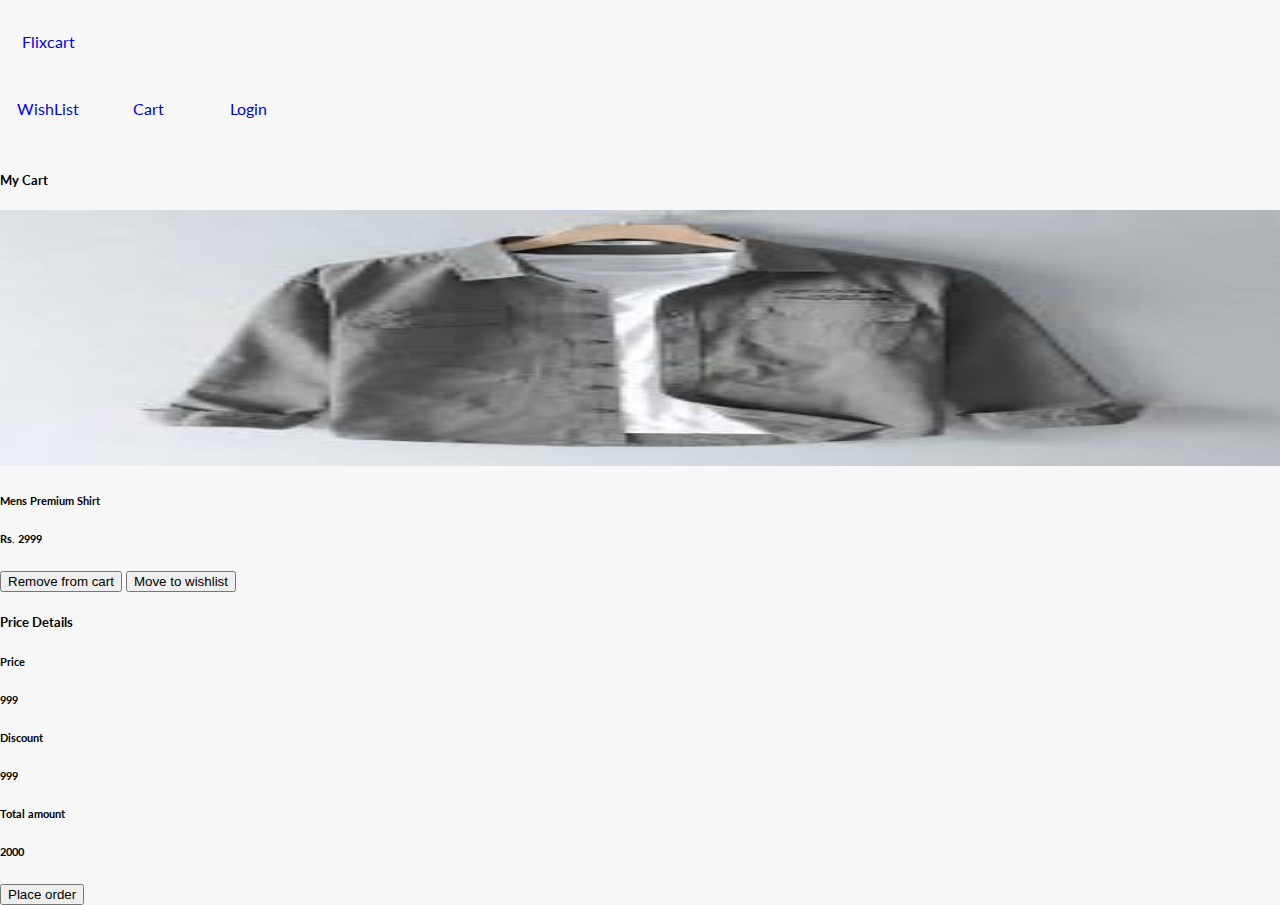
==== cart.html @ 1d5e8c70 "Added Cart styles and component" ====
<!DOCTYPE html>
<html lang="en">
  <head>
    <meta charset="UTF-8" />
    <meta http-equiv="X-UA-Compatible" content="IE=edge" />
    <meta name="viewport" content="width=device-width, initial-scale=1.0" />
    <link
      rel="stylesheet"
      href="https://debarshib-flixui.netlify.app/lib/index.css"
    />
    <link rel="stylesheet" href="./css/main.css" />
    <title>Cart</title>
  </head>
  <body class="max-w-90 mx-auto">
    <nav class="d-flex">
      <ul>
        <li class="text-16">
          <a href="/">Flixcart</a>
        </li>
      </ul>
      <ul class="ml-auto text-12">
        <li><a href="/wishlist.html">WishList</a></li>
        <li><a href="/cart.html">Cart</a></li>
        <li><a href="/login.html">Login</a></li>
      </ul>
    </nav>
    <main class="grid grid-column-1">
      <h5 class="text-center mb-1">My Cart</h5>
      <section class="w-full d-flex">
        <div class="card d-flex mr-2 bg-white w-34">
          <img src="./img/shirt2.jpeg" alt="shirt1" class="w-16" />
          <div
            class="card-content d-flex flex-col content-between text-center py-1 px-2"
          >
            <h6 class="mt-1 text-14">Mens Premium Shirt</h6>
            <h6 class="text-bold mb-1 text-12">Rs. <span>2999</span></h6>
            <label> </label>
            <button class="btn btn-secondary">Remove from cart</button>
            <button class="btn btn-secondary-outlined">Move to wishlist</button>
          </div>
        </div>
        <div class="p-2 bg-white flex-1">
          <h5>Price Details</h5>
          <div class="my-1">
            <div class="d-flex content-between mb-1">
              <h6>Price</h6>
              <h6>999</h6>
            </div>
            <div class="d-flex content-between mb-1">
              <h6>Discount</h6>
              <h6>999</h6>
            </div>

            <div class="d-flex content-between mb-1">
              <h6>Total amount</h6>
              <h6>2000</h6>
            </div>
            <button class="btn btn-secondary w-full">Place order</button>
          </div>
        </div>
      </section>
    </main>
  </body>
</html>
---- css/main.css ----
@import url("https://fonts.googleapis.com/css2?family=Lato:wght@300&display=swap");
@import "./home.css";
@import "./grid.css";

html {
  --color-light-gray: #bdbdbd;
  --color-paper: #f7f7f7;
}
body {
  scroll-behavior: smooth;
  margin: 0;
  padding: 0;
  font-family: "Lato", "Courier New", Courier, monospace;
  background-color: var(--color-paper);
}
* {
  box-sizing: border-box;
}
ul {
  list-style-type: none;
  padding: 0;
}
a {
  text-decoration: none;
}
li {
  display: inline-block;
  padding: 1rem;
  /* background: #000; */
  width: 6rem;
  text-align: center;
}
img {
  width: 100%;
  height: 16rem;
}
.border-rounded {
  border: 1.1px solid var(--color-light-gray);
}
p,
span {
  margin: 0;
}
input[type="checkbox"],
input[type="radio"] {
  cursor: pointer;
}

.bg-white {
  background-color: var(--color-white);
}
.flex-1 {
  flex: 1;
}
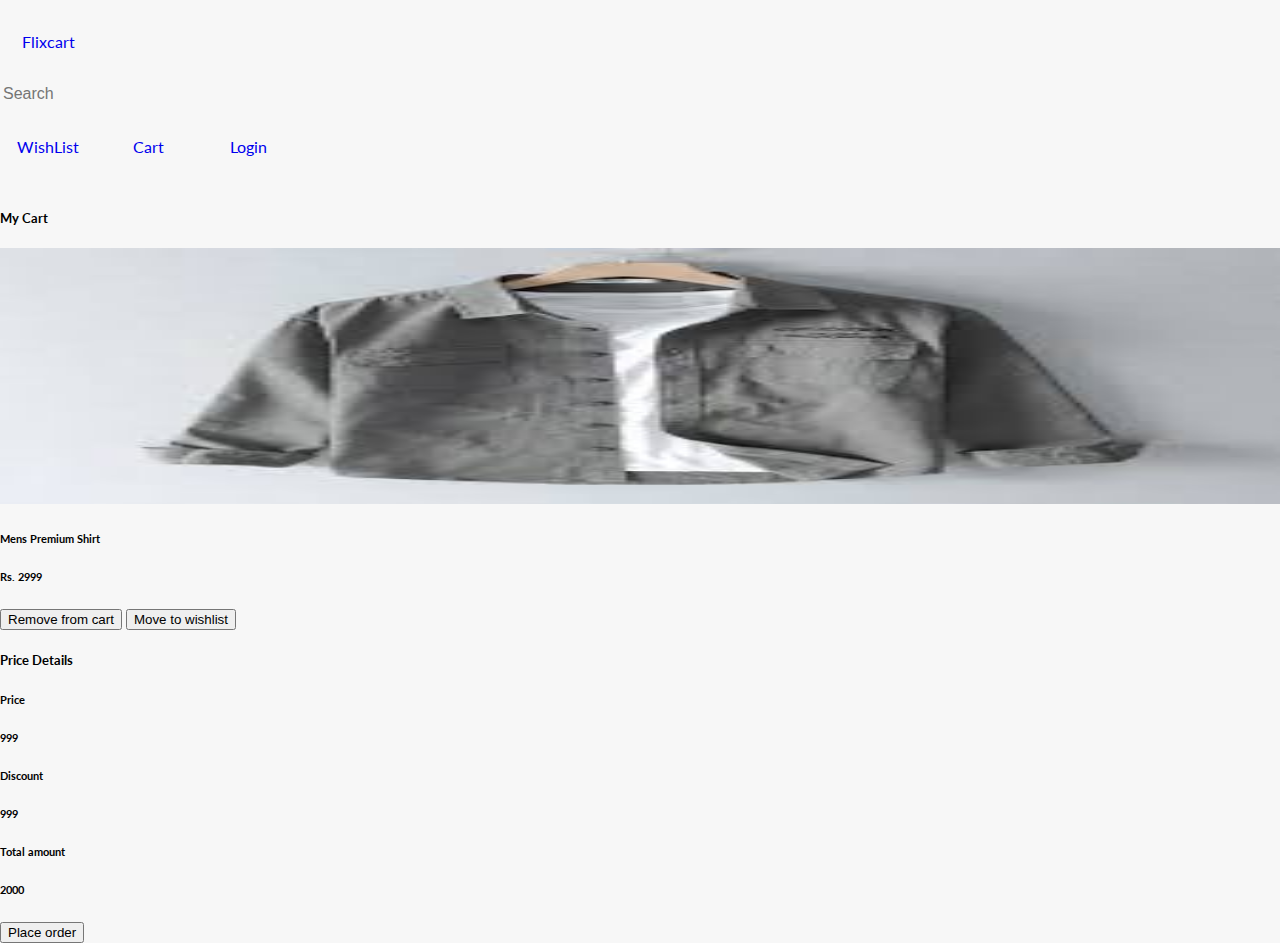
==== commit fc3be936: "Minor changes in Navbar" ====
--- a/cart.html
+++ b/cart.html
@@ -11,21 +11,26 @@
     <link rel="stylesheet" href="./css/main.css" />
     <title>Cart</title>
   </head>
-  <body class="max-w-90 mx-auto">
-    <nav class="d-flex">
-      <ul>
-        <li class="text-16">
-          <a href="/">Flixcart</a>
-        </li>
-      </ul>
-      <ul class="ml-auto text-12">
-        <li><a href="/wishlist.html">WishList</a></li>
-        <li><a href="/cart.html">Cart</a></li>
-        <li><a href="/login.html">Login</a></li>
-      </ul>
+  <body class="min-h-screen">
+    <nav class="bg-white">
+      <div class="max-w-85 mx-auto d-flex items-center content-between">
+        <ul>
+          <li class="text-16">
+            <a href="/">Flixcart</a>
+          </li>
+        </ul>
+        <div class="px-2 max-w-85">
+          <input type="search" placeholder="Search" class="w-full p-1" />
+        </div>
+        <ul class="text-12 d-flex">
+          <li><a href="/wishlist.html">WishList</a></li>
+          <li><a href="/cart.html">Cart</a></li>
+          <li><a href="/login.html">Login</a></li>
+        </ul>
+      </div>
     </nav>
-    <main class="grid grid-column-1">
-      <h5 class="text-center mb-1">My Cart</h5>
+    <main class="grid grid-column-1 max-w-90 mx-auto">
+      <h5 class="text-center m-2">My Cart</h5>
       <section class="w-full d-flex">
         <div class="card d-flex mr-2 bg-white w-34">
           <img src="./img/shirt2.jpeg" alt="shirt1" class="w-16" />
--- a/css/main.css
+++ b/css/main.css
@@ -1,6 +1,7 @@
 @import url("https://fonts.googleapis.com/css2?family=Lato:wght@300&display=swap");
 @import "./home.css";
 @import "./grid.css";
+@import "./login.css";
 
 html {
   --color-light-gray: #bdbdbd;
@@ -52,3 +53,15 @@
 .flex-1 {
   flex: 1;
 }
+
+.mb-half {
+  margin-bottom: 0.5rem;
+}
+
+input {
+  font-size: 1rem;
+  outline: none;
+  border-radius: 4px;
+  background-color: var(--color-paper);
+  border: 1px solid var(--color-paper);
+}
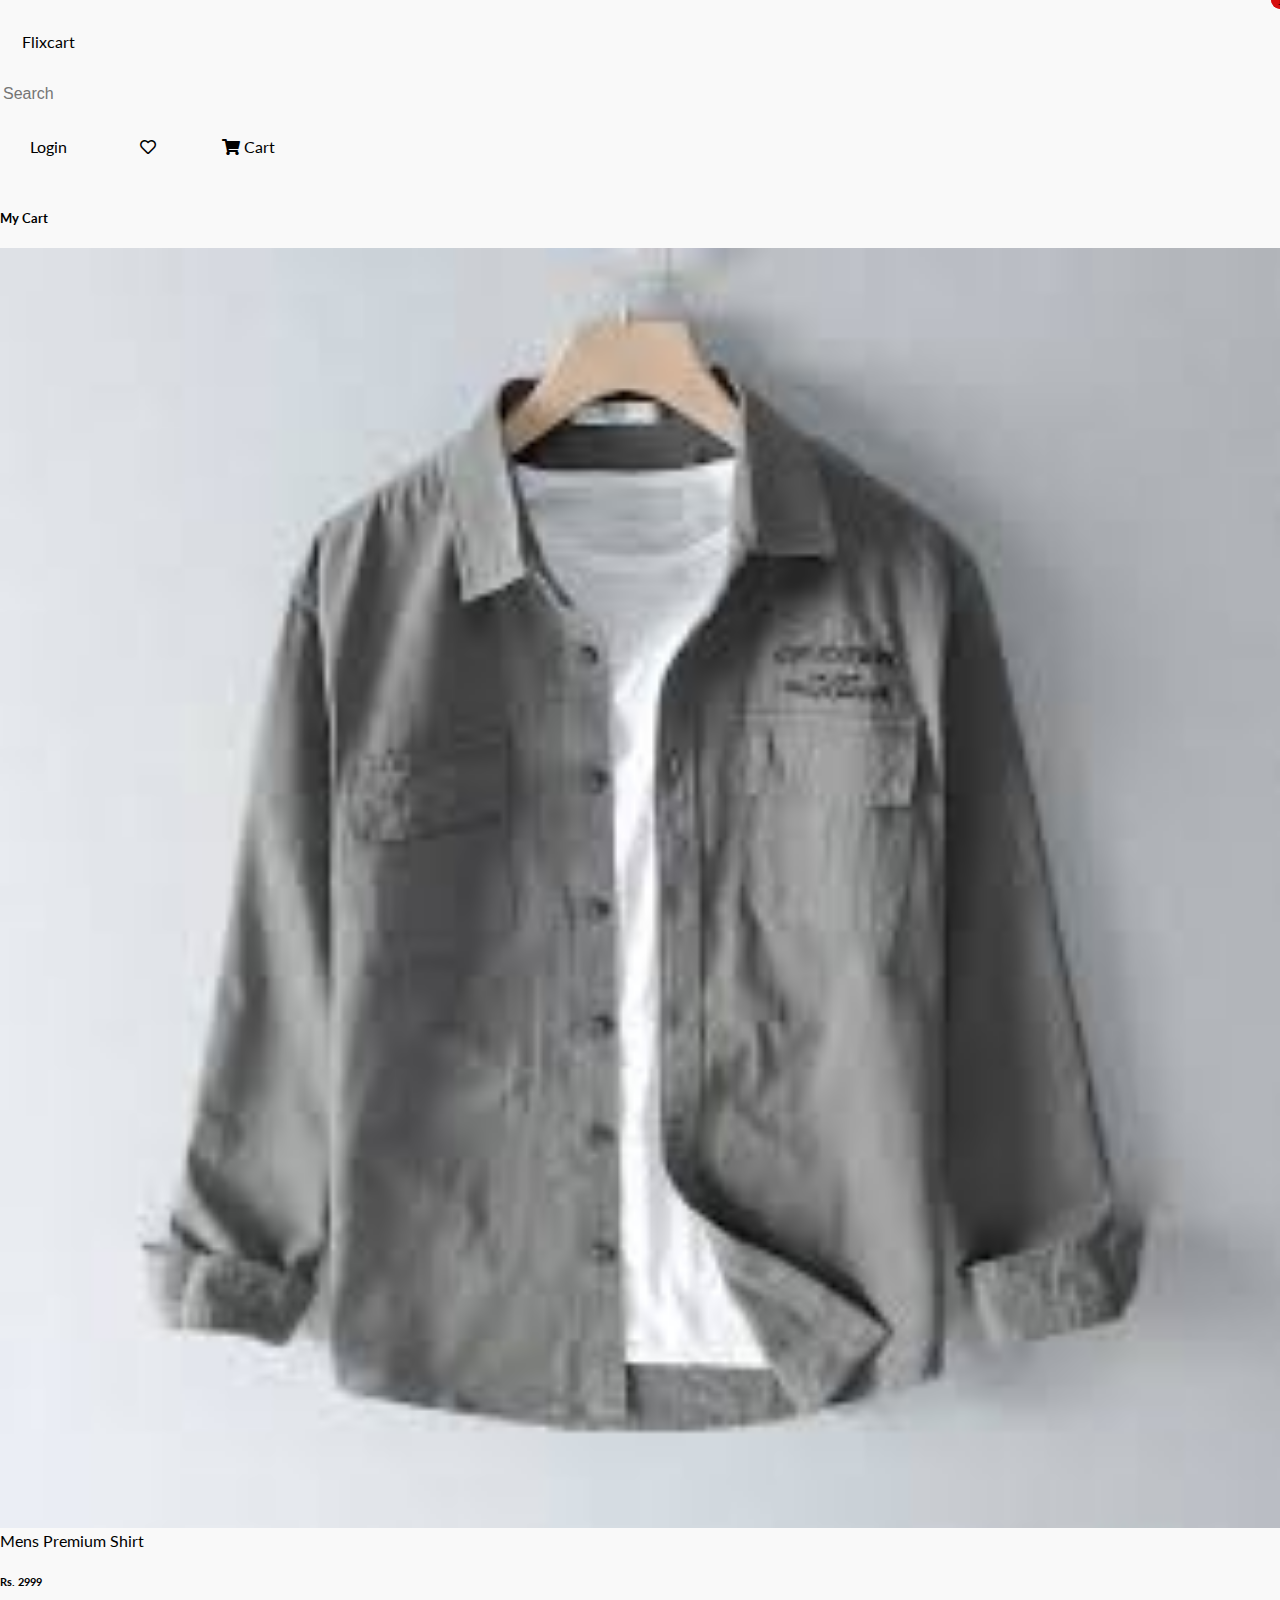
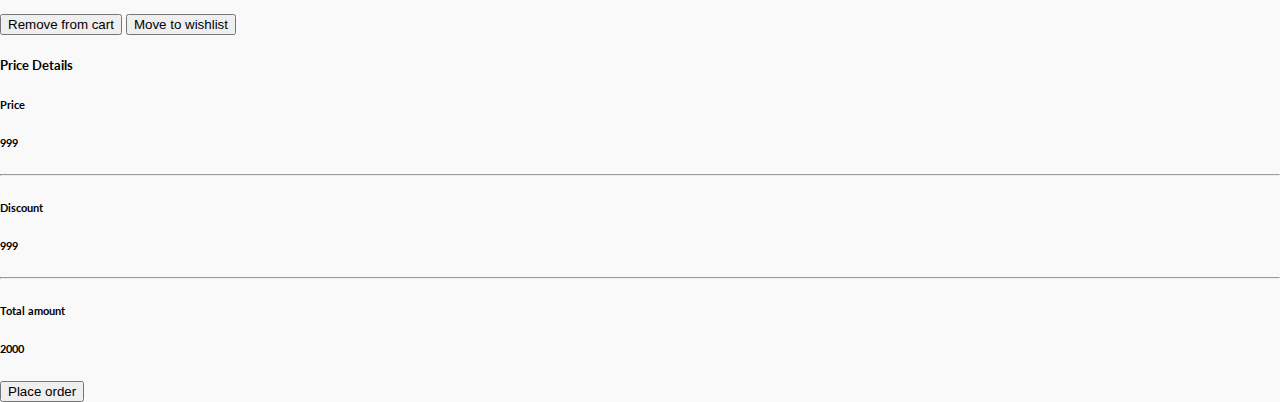
==== commit 774f67cb: "Final Layout" ====
--- a/cart.html
+++ b/cart.html
@@ -8,10 +8,17 @@
       rel="stylesheet"
       href="https://debarshib-flixui.netlify.app/lib/index.css"
     />
+    <link
+      rel="stylesheet"
+      href="https://cdnjs.cloudflare.com/ajax/libs/font-awesome/5.15.4/css/all.min.css"
+      integrity="sha512-1ycn6IcaQQ40/MKBW2W4Rhis/DbILU74C1vSrLJxCq57o941Ym01SwNsOMqvEBFlcgUa6xLiPY/NS5R+E6ztJQ=="
+      crossorigin="anonymous"
+      referrerpolicy="no-referrer"
+    />
     <link rel="stylesheet" href="./css/main.css" />
     <title>Cart</title>
   </head>
-  <body class="min-h-screen">
+  <body class="min-h-screen text-black">
     <nav class="bg-white">
       <div class="max-w-85 mx-auto d-flex items-center content-between">
         <ul>
@@ -20,42 +27,60 @@
           </li>
         </ul>
         <div class="px-2 max-w-85">
-          <input type="search" placeholder="Search" class="w-full p-1" />
+          <input
+            type="search"
+            placeholder="Search"
+            class="w-full p-1 bg-white"
+          />
         </div>
         <ul class="text-12 d-flex">
-          <li><a href="/wishlist.html">WishList</a></li>
-          <li><a href="/cart.html">Cart</a></li>
           <li><a href="/login.html">Login</a></li>
+          <li class="d-inline-block">
+            <a href="/wishlist.html" class="relative">
+              <div class="far fa-heart relative">
+                <div class="badge-red">4</div>
+              </div>
+            </a>
+          </li>
+          <li class="d-inline-block">
+            <a href="/cart.html" class="relative">
+              <div class="fas fa-shopping-cart">
+                <div class="badge-red">1</div>
+              </div>
+              Cart
+            </a>
+          </li>
         </ul>
       </div>
     </nav>
-    <main class="grid grid-column-1 max-w-90 mx-auto">
+    <main class="grid grid-column-1 max-w-90 mx-auto text-black">
       <h5 class="text-center m-2">My Cart</h5>
-      <section class="w-full d-flex">
-        <div class="card d-flex mr-2 bg-white w-34">
-          <img src="./img/shirt2.jpeg" alt="shirt1" class="w-16" />
+      <section class="w-full d-flex content-evenly">
+        <div class="d-flex mr-2 bg-white w-34 bg-">
+          <img src="./img/shirt2.jpeg" alt="shirt1" class="w-18" />
           <div
             class="card-content d-flex flex-col content-between text-center py-1 px-2"
           >
-            <h6 class="mt-1 text-14">Mens Premium Shirt</h6>
+            <p class="mt-1 text-14">Mens Premium Shirt</p>
             <h6 class="text-bold mb-1 text-12">Rs. <span>2999</span></h6>
             <label> </label>
             <button class="btn btn-secondary">Remove from cart</button>
             <button class="btn btn-secondary-outlined">Move to wishlist</button>
           </div>
         </div>
-        <div class="p-2 bg-white flex-1">
+        <div class="p-2 bg-white w-20">
           <h5>Price Details</h5>
           <div class="my-1">
             <div class="d-flex content-between mb-1">
               <h6>Price</h6>
               <h6>999</h6>
             </div>
+            <hr class="hr-paper" />
             <div class="d-flex content-between mb-1">
               <h6>Discount</h6>
               <h6>999</h6>
             </div>
-
+            <hr class="hr-paper" />
             <div class="d-flex content-between mb-1">
               <h6>Total amount</h6>
               <h6>2000</h6>
--- a/css/main.css
+++ b/css/main.css
@@ -4,15 +4,16 @@
 @import "./login.css";
 
 html {
-  --color-light-gray: #bdbdbd;
+  --color-light-gray: #f9f9f9;
   --color-paper: #f7f7f7;
+  --color-red: rgb(214, 14, 14);
 }
 body {
   scroll-behavior: smooth;
   margin: 0;
   padding: 0;
   font-family: "Lato", "Courier New", Courier, monospace;
-  background-color: var(--color-paper);
+  background-color: var(--color-light-gray);
 }
 * {
   box-sizing: border-box;
@@ -23,6 +24,7 @@
 }
 a {
   text-decoration: none;
+  color: inherit;
 }
 li {
   display: inline-block;
@@ -33,7 +35,7 @@
 }
 img {
   width: 100%;
-  height: 16rem;
+  height: 100%;
 }
 .border-rounded {
   border: 1.1px solid var(--color-light-gray);
@@ -62,6 +64,23 @@
   font-size: 1rem;
   outline: none;
   border-radius: 4px;
-  background-color: var(--color-paper);
-  border: 1px solid var(--color-paper);
+  background-color: var(--color-light-gray);
+  border: 1px solid var(--color-light-gray);
 }
+
+.hr-paper {
+  color: var(--color-paper);
+}
+.badge-red {
+  background-color: var(--color-red);
+  width: 1.2rem;
+  height: 1.2rem;
+  position: absolute;
+  border-radius: 50%;
+  right: -10px;
+  top: -10px;
+  color: var(--color-white);
+  padding: 4px;
+  font-size: 13px;
+  font-weight: bold;
+}
